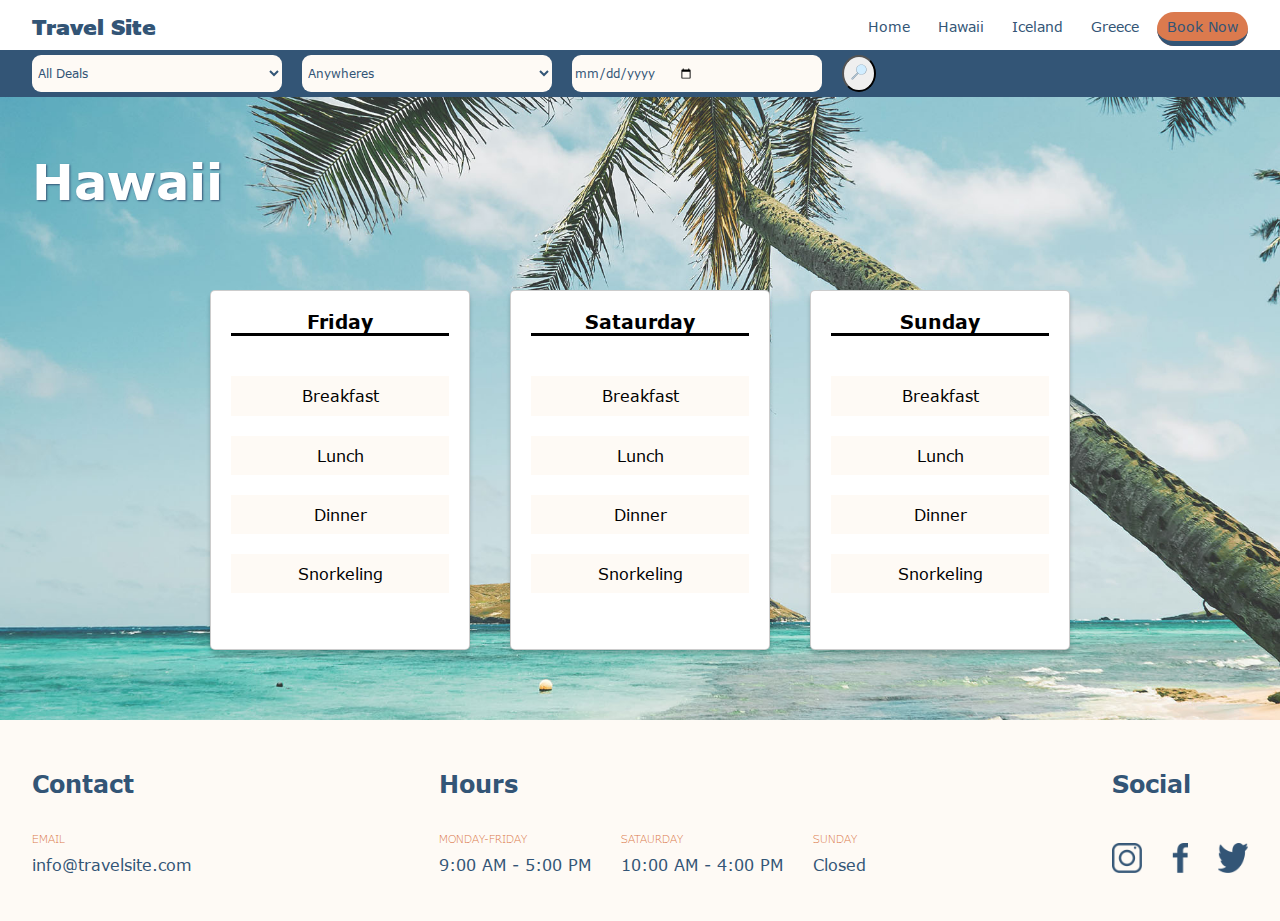
==== pages/book-now.html @ 168d8690 "adding airplane animation- card hover effects- Book Now page and Button" ====
<!DOCTYPE html>
<html lang="en">
  <head>
    <meta charset="UTF-8" />
    <meta http-equiv="X-UA-Compatible" content="IE=edge" />
    <meta name="viewport" content="width=device-width, initial-scale=1.0" />

    <link rel="stylesheet" href="../scss/destinations.css" />

    <title>Travel Site</title>
  </head>

  <body>
    <header class="header">
      <div class="NavBackground">
        <nav class="header__nav container">
          <span class="header__nav--logo"
            ><a href="../index.html">Travel Site</a></span
          >
          <ul class="header__nav--menu">
            <li>
              <a class="header__nav--menu-item" href="../index.html">Home</a>
            </li>
            <li>
              <a class="header__nav--menu-item" href="../pages/hawaii.html"
                >Hawaii</a
              >
            </li>
            <li>
              <a class="header__nav--menu-item" href="../pages/iceland.html"
                >Iceland</a
              >
            </li>
            <li>
              <a class="header__nav--menu-item" href="../pages/greece.html"
                >Greece</a
              >
            </li>
            <li>
              <a
                href="../pages/book-now.html"
                class="header__nav--menu-item-button btn activeb"
                >Book Now</a
              >
            </li>
          </ul>
        </nav>
      </div>

      <div class="search-nav-background">
        <form action="" class="search-nav container">
          <select
            type="text"
            id="category"
            name=""
            placeholder="Select a category"
          >
            <option value="All Deals">All Deals</option>
            <option value="Hotels">Hotels</option>
            <option value="Vacations">Vacations</option>
            <option value="Cruises">Cruises</option>
            <option value="Live Performances and Events">
              Live Performances and Events
            </option>
            <option value="Restaurants">Restaurants</option>
            <option value="Spas">Spas</option>
            <option value="Family-Friendly Activities">
              Family-Friendly Activities
            </option>
            <option value="All Inclusive Vacations">
              All Inclusive Vacations
            </option>
            <option value="Activities">Activities</option>
          </select>

          <select
            type="text"
            id="destination"
            name=""
            placeholder="Start typing or select a destination"
          >
            <option value="Anywhere">Anywheres</option>
            <option value="Toronto">Toronto</option>
            <option value="Quebec">Quebec</option>
            <option value="New York">New York</option>
            <option value="Caribean">Caribean</option>
            <option value="Mexico">Mexico</option>
            <option value="Europe">Europe</option>
            <option value="Asia">Asia</option>
          </select>

          <input type="date" id="Date" name="date" placeholder="Select Dates" />

          <button type="submit">
            <img src="../Assets/Icons/icons8-search-40.svg" width="16" />
          </button>
        </form>
      </div>

      <section class="destination-hero--Hawaii">
        <div class="destination-hero container">
          <h1>Hawaii</h1>

          <div class="itinerary">
            <div class="itinerary__card">
              <h3>Friday</h3>
              <p>Breakfast</p>
              <p>Lunch</p>
              <p>Dinner</p>
              <p>Snorkeling</p>
            </div>

            <div class="itinerary__card">
              <h3>Sataurday</h3>
              <p>Breakfast</p>
              <p>Lunch</p>
              <p>Dinner</p>
              <p>Snorkeling</p>
            </div>

            <div class="itinerary__card">
              <h3>Sunday</h3>
              <p>Breakfast</p>
              <p>Lunch</p>
              <p>Dinner</p>
              <p>Snorkeling</p>
            </div>
          </div>
        </div>
      </section>
    </header>

    <footer class="footerBackground">
      <div class="footer container">
        <div class="footer__contact">
          <h2>Contact</h2>
          <div>
            <h6>EMAIL</h6>
            <p>info@travelsite.com</p>
          </div>
        </div>

        <div class="footer__hours">
          <h2>Hours</h2>
          <div class="footer__hours--days">
            <div>
              <h6>MONDAY-FRIDAY</h6>
              <p>9:00 AM - 5:00 PM</p>
            </div>
            <div>
              <h6>SATAURDAY</h6>
              <p>10:00 AM - 4:00 PM</p>
            </div>
            <div>
              <h6>SUNDAY</h6>
              <p>Closed</p>
            </div>
          </div>
        </div>

        <div class="footer__social">
          <h2>Social</h2>
          <div class="footer__social--logos">
            <img
              src="../Assets/Icons/icon-instagram.png"
              alt="Instageram icon"
              width="30"
              height="30"
            />
            <img
              src="../Assets/Icons/icon-facebook.png"
              alt="facebook icon"
              height="30"
            />
            <img
              src="../Assets/Icons/icon-twitter.png"
              alt="Twitter icon"
              width="30"
              height="30"
            />
          </div>
        </div>
      </div>
    </footer>
  </body>
</html>
---- scss/destinations.css ----
@font-face {
  font-family: "Verdana Pro";
  src: url("../../Assets/Fonts/VerdanaPro-Regular.eot");
  src: local("../../Assets/Fonts/Verdana Pro"), local("../../Assets/Fonts/VerdanaPro-Regular"), url("../../Assets/Fonts/VerdanaPro-Regular.eot?#iefix") format("embedded-opentype"), url("../../Assets/Fonts/VerdanaPro-Regular.woff2") format("woff2"), url("../../Assets/Fonts/VerdanaPro-Regular.woff") format("woff"), url("../../Assets/Fonts/VerdanaPro-Regular.ttf") format("truetype");
  font-weight: normal;
  font-style: normal;
}
@font-face {
  font-family: "Verdana Pro";
  src: url("../../Assets/Fonts/VerdanaPro-Bold.eot");
  src: local("../../Assets/Fonts/Verdana Pro Bold"), local("../../Assets/Fonts/VerdanaPro-Bold"), url("../../Assets/Fonts/VerdanaPro-Bold.eot?#iefix") format("embedded-opentype"), url("../../Assets/Fonts/VerdanaPro-Bold.woff2") format("woff2"), url("../../Assets/Fonts/VerdanaPro-Bold.woff") format("woff"), url("../../Assets/Fonts/VerdanaPro-Bold.ttf") format("truetype");
  font-weight: bold;
  font-style: normal;
}
@font-face {
  font-family: "Verdana Pro";
  src: url("../../Assets/Fonts/VerdanaPro-Light.eot");
  src: local("../../Assets/Fonts/Verdana Pro Light"), local("../../Assets/Fonts/VerdanaPro-Light"), url("../../Assets/Fonts/VerdanaPro-Light.eot?#iefix") format("embedded-opentype"), url("../../Assets/Fonts/VerdanaPro-Light.woff2") format("woff2"), url("../../Assets/Fonts/VerdanaPro-Light.woff") format("woff"), url("../../Assets/Fonts/VerdanaPro-Light.ttf") format("truetype");
  font-weight: 300;
  font-style: normal;
}
@font-face {
  font-family: "Verdana Pro";
  src: url("../../Assets/Fonts/VerdanaPro-SemiBold.eot");
  src: local("../../Assets/Fonts/Verdana Pro SemiBold"), local("../../Assets/Fonts/VerdanaPro-SemiBold"), url("../../Assets/Fonts/VerdanaPro-SemiBold.eot?#iefix") format("embedded-opentype"), url("../../Assets/Fonts/VerdanaPro-SemiBold.woff2") format("woff2"), url("../../Assets/Fonts/VerdanaPro-SemiBold.woff") format("woff"), url("../../Assets/Fonts/VerdanaPro-SemiBold.ttf") format("truetype");
  font-weight: 600;
  font-style: normal;
}
@font-face {
  font-family: "Verdana Pro";
  src: url("../../Assets/Fonts/VerdanaPro-Black.eot");
  src: local("../../Assets/Fonts/Verdana Pro Black"), local("../../Assets/Fonts/VerdanaPro-Black"), url("../../Assets/Fonts/VerdanaPro-Black.eot?#iefix") format("embedded-opentype"), url("../../Assets/Fonts/VerdanaPro-Black.woff2") format("woff2"), url("../../Assets/Fonts/VerdanaPro-Black.woff") format("woff"), url("../../Assets/Fonts/VerdanaPro-Black.ttf") format("truetype");
  font-weight: 900;
  font-style: normal;
}
@font-face {
  font-family: "Verdana Pro";
  src: url("../../Assets/Fonts/VerdanaPro-Italic.eot");
  src: local("../../Assets/Fonts/Verdana Pro Italic"), local("../../Assets/Fonts/VerdanaPro-Italic"), url("../../Assets/Fonts/VerdanaPro-Italic.eot?#iefix") format("embedded-opentype"), url("../../Assets/Fonts/VerdanaPro-Italic.woff2") format("woff2"), url("../../Assets/Fonts/VerdanaPro-Italic.woff") format("woff"), url("../../Assets/Fonts/VerdanaPro-Italic.ttf") format("truetype");
  font-weight: normal;
  font-style: italic;
}
@font-face {
  font-family: "Verdana Pro";
  src: url("../../Assets/Fonts/VerdanaPro-BoldItalic.eot");
  src: local("../../Assets/Fonts/Verdana Pro Bold Italic"), local("../../Assets/Fonts/VerdanaPro-BoldItalic"), url("../../Assets/Fonts/VerdanaPro-BoldItalic.eot?#iefix") format("embedded-opentype"), url("../../Assets/Fonts/VerdanaPro-BoldItalic.woff2") format("woff2"), url("../../Assets/Fonts/VerdanaPro-BoldItalic.woff") format("woff"), url("../../Assets/Fonts/VerdanaPro-BoldItalic.ttf") format("truetype");
  font-weight: bold;
  font-style: italic;
}
@font-face {
  font-family: "Verdana Pro";
  src: url("../../Assets/Fonts/VerdanaPro-LightItalic.eot");
  src: local("../../Assets/Fonts/Verdana Pro Light Italic"), local("../../Assets/Fonts/VerdanaPro-LightItalic"), url("../../Assets/Fonts/VerdanaPro-LightItalic.eot?#iefix") format("embedded-opentype"), url("../../Assets/Fonts/VerdanaPro-LightItalic.woff2") format("woff2"), url("../../Assets/Fonts/VerdanaPro-LightItalic.woff") format("woff"), url("../../Assets/Fonts/VerdanaPro-LightItalic.ttf") format("truetype");
  font-weight: 300;
  font-style: italic;
}
@font-face {
  font-family: "Verdana Pro";
  src: url("../../Assets/Fonts/VerdanaPro-SemiBoldItalic.eot");
  src: local("../../Assets/Fonts/Verdana Pro SemiBold Italic"), local("../../Assets/Fonts/VerdanaPro-SemiBoldItalic"), url("../../Assets/Fonts/VerdanaPro-SemiBoldItalic.eot?#iefix") format("embedded-opentype"), url("../../Assets/Fonts/VerdanaPro-SemiBoldItalic.woff2") format("woff2"), url("../../Assets/Fonts/VerdanaPro-SemiBoldItalic.woff") format("woff"), url("../../Assets/Fonts/VerdanaPro-SemiBoldItalic.ttf") format("truetype");
  font-weight: 600;
  font-style: italic;
}
@font-face {
  font-family: "Verdana Pro";
  src: url("../../Assets/Fonts/VerdanaPro-BlackItalic.eot");
  src: local("../../Assets/Fonts/Verdana Pro Black Italic"), local("../../Assets/Fonts/VerdanaPro-BlackItalic"), url("../../Assets/Fonts/VerdanaPro-BlackItalic.eot?#iefix") format("embedded-opentype"), url("../../Assets/Fonts/VerdanaPro-BlackItalic.woff2") format("woff2"), url("../../Assets/Fonts/VerdanaPro-BlackItalic.woff") format("woff"), url("../../Assets/Fonts/VerdanaPro-BlackItalic.ttf") format("truetype");
  font-weight: 900;
  font-style: italic;
}
* {
  margin: 0;
  padding: 0;
  box-sizing: border-box;
  text-decoration: none;
}

html {
  font-size: 62.5%;
  overflow-x: hidden;
}

body {
  font-family: "Verdana Pro";
  line-height: 1.2;
  font-weight: 400;
  overflow-x: hidden;
  transition: all 0.5s 0.5s ease-in-out;
  font-size: 1.6rem;
  color: #335576;
}

ul,
a {
  text-decoration: none;
  list-style: none;
  color: inherit;
  padding: 0;
}

.container {
  /* 1280px */
  max-width: 128rem;
  margin: 0 auto;
  padding: 0 3.2rem;
}

/**************************/
/* Button */
/**************************/
.btn:hover {
  cursor: pointer;
  color: #335576;
  background-color: transparent;
  border: 2px solid #335576;
}

/**************************/
/* navigation */
/**************************/
.NavBackground {
  background-color: #ffffff;
  height: 5rem;
  width: 100vw;
  position: fixed;
  top: 0;
  z-index: 999;
}

.header__nav {
  display: flex;
  align-items: center;
  justify-content: space-between;
  padding-top: 1.5rem;
}
.header__nav--logo {
  font-weight: 900;
  font-size: 2rem;
}
.header__nav--menu {
  display: flex;
  gap: 0.8rem;
  font-size: 1.4rem;
}
.header__nav--menu-item {
  padding: 1rem;
  cursor: pointer;
}
.header__nav--menu-item-button {
  background-color: #db7a4e;
  padding: 0.6rem 1rem;
  border-radius: 2rem;
}
.header__nav--menu-item:hover {
  border-bottom: 0.2rem solid #db7a4e;
}

.active {
  border-bottom: 0.4rem solid #db7a4e;
}

.activeb {
  border-bottom: 0.5rem solid #335576;
}

/**************************/
/* Search navigation */
/**************************/
.search-nav-background {
  position: fixed;
  top: 5rem;
  background-color: #335576;
  height: -moz-fit-content;
  height: fit-content;
  width: 100vw;
  padding: 0.5rem 0;
  z-index: 999;
}

.search-nav {
  display: flex;
  justify-content: start;
  gap: 2rem;
}
.search-nav select,
.search-nav input {
  width: 25rem;
  padding: 0.2rem;
  font-size: 1.2rem;
  font-family: inherit;
  color: inherit;
  border: none;
  background-color: #fefaf5;
  border-radius: 9px;
  display: flex;
}
.search-nav button {
  display: inline-block;
  padding: 0.7rem;
  border-radius: 50%;
  cursor: pointer;
}
.search-nav button:hover {
  transform: scale(1.1);
}

/**************************/
/* Footer */
/**************************/
.footerBackground {
  background-color: #fefaf5;
  padding: 4rem 0;
}

.footer {
  display: flex;
  justify-content: space-between;
  line-height: 2;
}
.footer h6 {
  color: #db7a4e;
  font-weight: 300;
}
.footer__hours--days {
  display: flex;
  gap: 3rem;
}
.footer__social--logos {
  display: flex;
  gap: 3rem;
}
.footer__social--logos img {
  margin-top: 1.5rem;
}

.footer__hours,
.footer__contact,
.footer__social {
  display: flex;
  flex-direction: column;
  gap: 2rem;
}

/**************************/
/* Hero */
/**************************/
.destination-hero {
  width: 100vw;
  height: 80vh;
  padding-top: 10rem;
}
.destination-hero--Hawaii {
  background-image: url(../Assets/Images/hawaii.jpg);
  background-position: center;
  background-repeat: no-repeat;
  background-size: cover;
}
.destination-hero--Iceland {
  background-image: url(../Assets/Images/iceland.jpg);
  background-position: center;
  background-repeat: no-repeat;
  background-size: cover;
}
.destination-hero--Greece {
  background-image: url(../Assets/Images//greece.jpg);
  background-position: center;
  background-repeat: no-repeat;
  background-size: cover;
}

.destination-hero h1 {
  font-size: 5rem;
  color: #ffffff;
  margin-top: 5rem;
  margin-bottom: 3rem;
  text-shadow: 0.5px 0.5px 2px #335576;
}

.itinerary {
  display: flex;
  justify-content: center;
  margin-top: 8rem;
  gap: 4rem;
  color: black;
}
.itinerary__card {
  width: 26rem;
  height: 36rem;
  background-color: #ffffff;
  border: 1px solid hsla(0, 0%, 0%, 0.2);
  border-radius: 5px;
  box-shadow: 0 4px 4px 0 hsla(0, 0%, 0%, 0.2);
  padding: 2rem;
  display: flex;
  flex-direction: column;
  align-items: center;
  gap: 2rem;
}
.itinerary__card h3 {
  border-bottom: 3px solid black;
  width: 100%;
  text-align: center;
  margin-bottom: 2rem;
}
.itinerary__card p {
  background-color: #fefaf5;
  width: 100%;
  text-align: center;
  padding: 1rem;
}
.itinerary__card:hover p {
  box-shadow: 1px 1px #db7a4e;
}
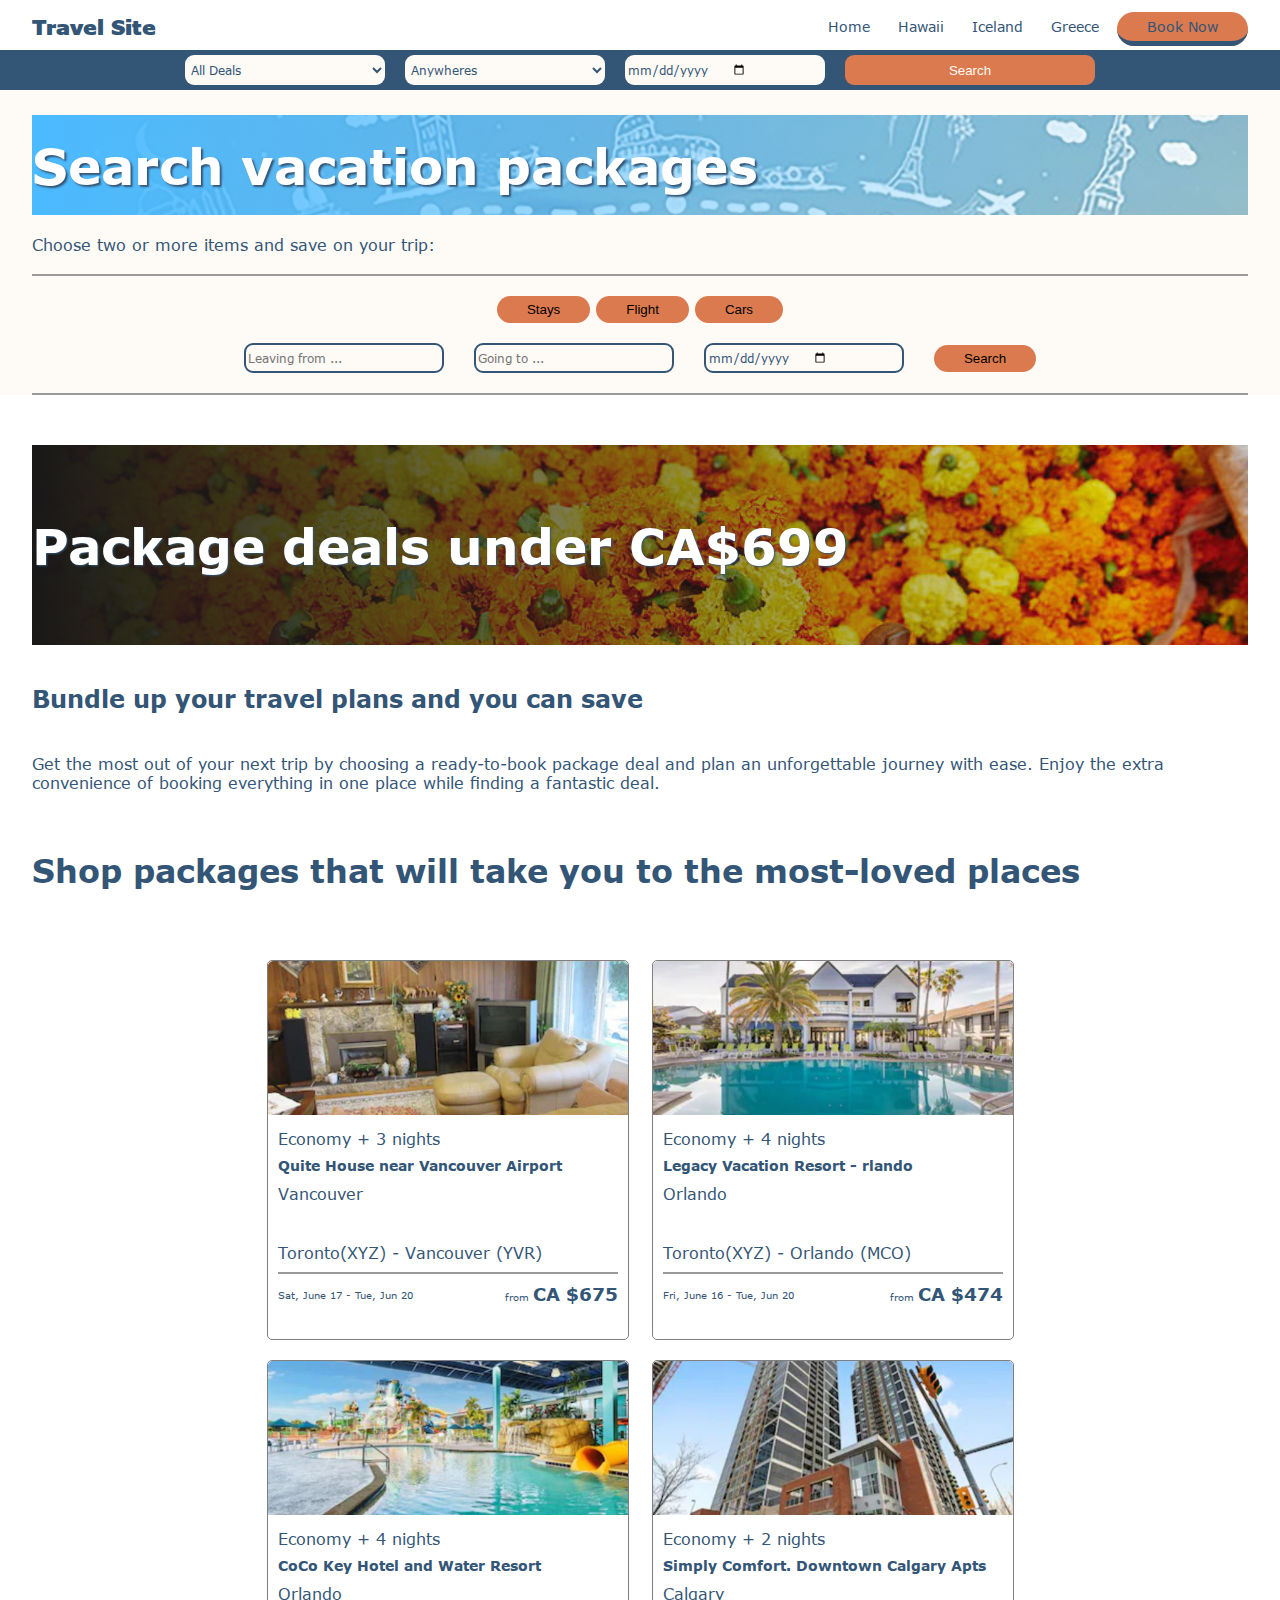
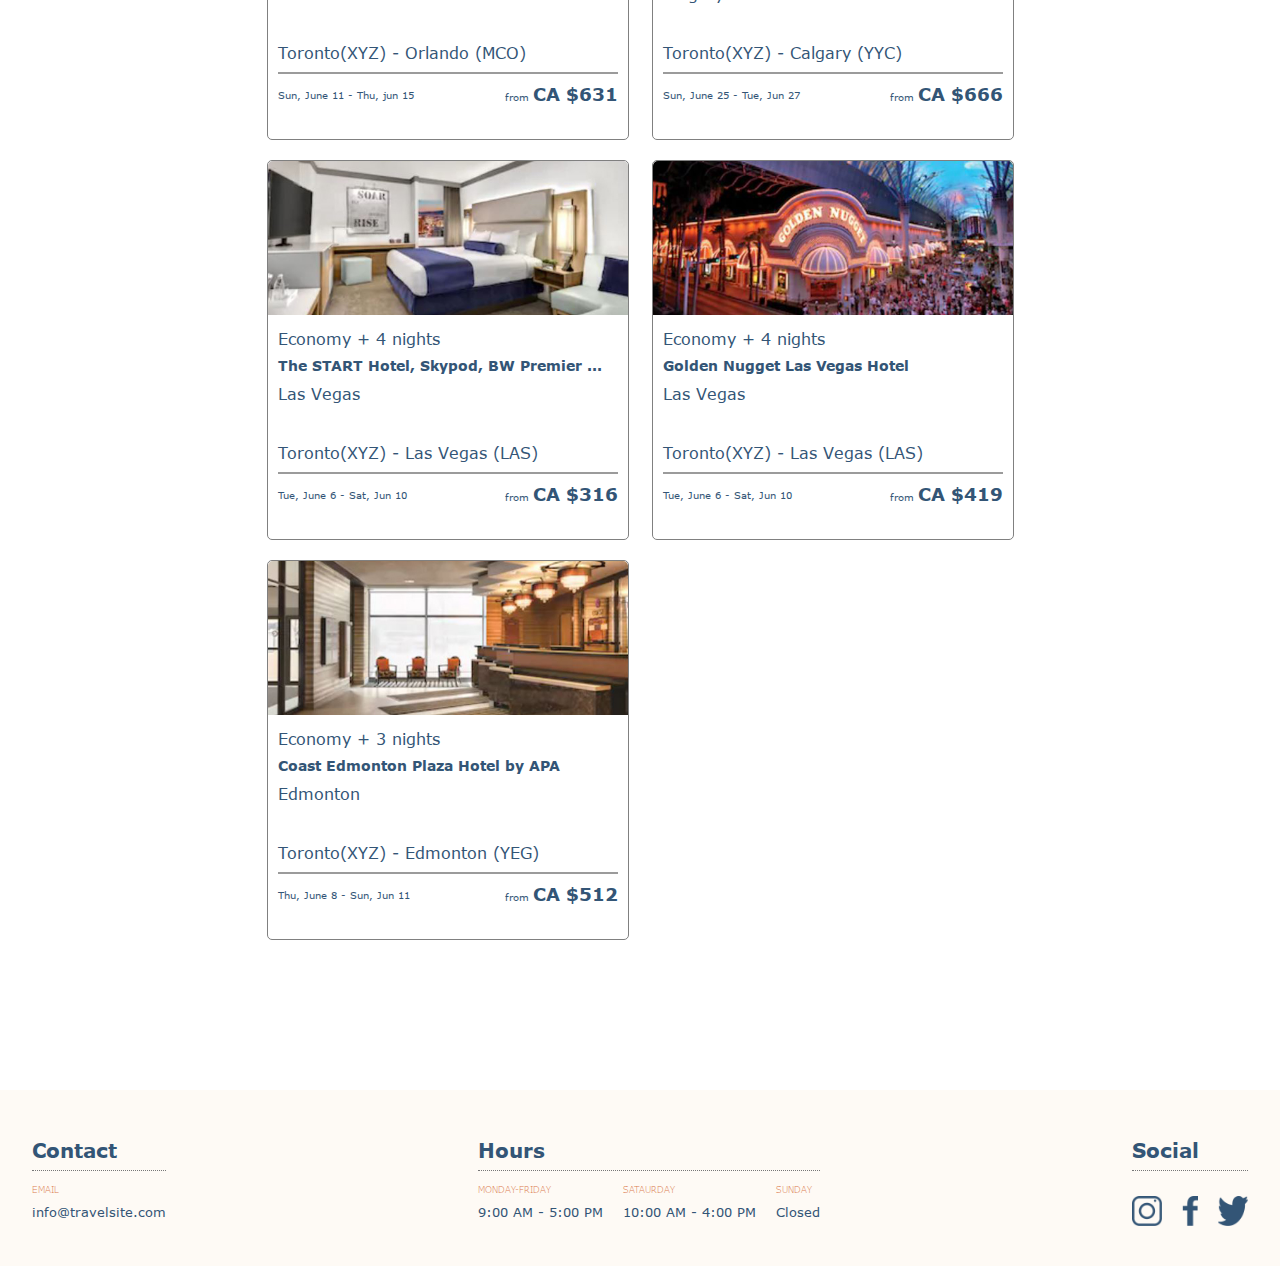
==== commit e2f90019: "Adding BookNow page, flip effect on recomendation part of main page" ====
--- a/pages/book-now.html
+++ b/pages/book-now.html
@@ -5,7 +5,8 @@
     <meta http-equiv="X-UA-Compatible" content="IE=edge" />
     <meta name="viewport" content="width=device-width, initial-scale=1.0" />
 
-    <link rel="stylesheet" href="../scss/destinations.css" />
+    <link rel="stylesheet" href="../scss/booknow.css" />
+    <link rel="stylesheet" href="../scss/querries.css" />
 
     <title>Travel Site</title>
   </head>
@@ -17,7 +18,7 @@
           <span class="header__nav--logo"
             ><a href="../index.html">Travel Site</a></span
           >
-          <ul class="header__nav--menu">
+          <ul class="header__nav--menu" id="Navlist">
             <li>
               <a class="header__nav--menu-item" href="../index.html">Home</a>
             </li>
@@ -91,44 +92,184 @@
 
           <input type="date" id="Date" name="date" placeholder="Select Dates" />
 
-          <button type="submit">
-            <img src="../Assets/Icons/icons8-search-40.svg" width="16" />
-          </button>
+          <button type="submit" class="btn" id="searchbtn">Search</button>
         </form>
       </div>
 
-      <section class="destination-hero--Hawaii">
-        <div class="destination-hero container">
-          <h1>Hawaii</h1>
-
-          <div class="itinerary">
-            <div class="itinerary__card">
-              <h3>Friday</h3>
-              <p>Breakfast</p>
-              <p>Lunch</p>
-              <p>Dinner</p>
-              <p>Snorkeling</p>
-            </div>
-
-            <div class="itinerary__card">
-              <h3>Sataurday</h3>
-              <p>Breakfast</p>
-              <p>Lunch</p>
-              <p>Dinner</p>
-              <p>Snorkeling</p>
-            </div>
-
-            <div class="itinerary__card">
-              <h3>Sunday</h3>
-              <p>Breakfast</p>
-              <p>Lunch</p>
-              <p>Dinner</p>
-              <p>Snorkeling</p>
-            </div>
-          </div>
-        </div>
-      </section>
+      <div class="dropdown" id="dropdownPart">
+        <button onclick="myFunction()" class="dropbtn">Menu</button>
+        <div id="myDropdown" class="dropdown-content">
+          <a class="" href="../index.html">Home</a>
+          <a class="" href="../pages/hawaii.html">Hawaii</a>
+          <a class="" href="../pages/iceland.html">Iceland</a>
+          <a class="" href="../pages/greece.html">Greece</a>
+          <a class="dropbtn2" href="../pages/book-now.html">Booknow</a>
+        </div>
+      </div>
     </header>
+
+    <section class="booknow-hero-background">
+      <div class="booknow-hero container">
+        <div class="booknow-hero__header">
+          <h1>Search vacation packages</h1>
+        </div>
+        <p>Choose two or more items and save on your trip:</p>
+        <hr />
+        <div class="booknow-hero__transport">
+          <button class="btn">Stays</button>
+          <button class="btn">Flight</button>
+          <button class="btn">Cars</button>
+        </div>
+        <form action="" class="booknow-hero__form search-nav">
+          <input
+            type="location"
+            id="Location"
+            name="location"
+            placeholder="Leaving from ..."
+          />
+          <input
+            type="location"
+            id="Location"
+            name="location"
+            placeholder="Going to ..."
+          />
+          <input type="date" id="Date" name="date" placeholder="Select Dates" />
+          <button class="btn">Search</button>
+        </form>
+        <hr />
+      </div>
+    </section>
+
+    <section class="deals container">
+      <div class="deals__hero"><h1>Package deals under CA$699</h1></div>
+
+      <h2 class="deals__header2">
+        Bundle up your travel plans and you can save
+      </h2>
+      <p>
+        Get the most out of your next trip by choosing a ready-to-book package
+        deal and plan an unforgettable journey with ease. Enjoy the extra
+        convenience of booking everything in one place while finding a fantastic
+        deal.
+      </p>
+      <br />
+
+      <h1>Shop packages that will take you to the most-loved places</h1>
+
+      <div class="deals__cardsection">
+        <div class="deals__cardsection--card">
+          <img src="../Assets/Images/BookNowCards/1.JPG" alt="" />
+          <div class="deals__cardsection--card-text">
+            <p>Economy + 3 nights</p>
+            <h4>Quite House near Vancouver Airport</h4>
+            <p>Vancouver</p>
+            <br />
+            <p>Toronto(XYZ) - Vancouver (YVR)</p>
+            <hr />
+            <div class="deals__cardsection--card-text-bottom">
+              <p>Sat, June 17 - Tue, Jun 20</p>
+              <p>from <span id="price">CA $675</span></p>
+            </div>
+          </div>
+        </div>
+
+        <div class="deals__cardsection--card">
+          <img src="../Assets/Images/BookNowCards/2.JPG" alt="" />
+          <div class="deals__cardsection--card-text">
+            <p>Economy + 4 nights</p>
+            <h4>Legacy Vacation Resort - rlando</h4>
+            <p>Orlando</p>
+            <br />
+            <p>Toronto(XYZ) - Orlando (MCO)</p>
+            <hr />
+            <div class="deals__cardsection--card-text-bottom">
+              <p>Fri, June 16 - Tue, Jun 20</p>
+              <p>from <span id="price">CA $474</span></p>
+            </div>
+          </div>
+        </div>
+
+        <div class="deals__cardsection--card">
+          <img src="../Assets/Images/BookNowCards/3.JPG" alt="" />
+          <div class="deals__cardsection--card-text">
+            <p>Economy + 4 nights</p>
+            <h4>CoCo Key Hotel and Water Resort</h4>
+            <p>Orlando</p>
+            <br />
+            <p>Toronto(XYZ) - Orlando (MCO)</p>
+            <hr />
+            <div class="deals__cardsection--card-text-bottom">
+              <p>Sun, June 11 - Thu, jun 15</p>
+              <p>from <span id="price">CA $631</span></p>
+            </div>
+          </div>
+        </div>
+
+        <div class="deals__cardsection--card">
+          <img src="../Assets/Images/BookNowCards/4.JPG" alt="" />
+          <div class="deals__cardsection--card-text">
+            <p>Economy + 2 nights</p>
+            <h4>Simply Comfort. Downtown Calgary Apts</h4>
+            <p>Calgary</p>
+            <br />
+            <p>Toronto(XYZ) - Calgary (YYC)</p>
+            <hr />
+            <div class="deals__cardsection--card-text-bottom">
+              <p>Sun, June 25 - Tue, Jun 27</p>
+              <p>from <span id="price">CA $666</span></p>
+            </div>
+          </div>
+        </div>
+
+        <div class="deals__cardsection--card">
+          <img src="../Assets/Images/BookNowCards/5.JPG" alt="" />
+          <div class="deals__cardsection--card-text">
+            <p>Economy + 4 nights</p>
+            <h4>The START Hotel, Skypod, BW Premier ...</h4>
+            <p>Las Vegas</p>
+            <br />
+            <p>Toronto(XYZ) - Las Vegas (LAS)</p>
+            <hr />
+            <div class="deals__cardsection--card-text-bottom">
+              <p>Tue, June 6 - Sat, Jun 10</p>
+              <p>from <span id="price">CA $316</span></p>
+            </div>
+          </div>
+        </div>
+
+        <div class="deals__cardsection--card">
+          <img src="../Assets/Images/BookNowCards/6.JPG" alt="" />
+          <div class="deals__cardsection--card-text">
+            <p>Economy + 4 nights</p>
+            <h4>Golden Nugget Las Vegas Hotel</h4>
+            <p>Las Vegas</p>
+            <br />
+            <p>Toronto(XYZ) - Las Vegas (LAS)</p>
+            <hr />
+            <div class="deals__cardsection--card-text-bottom">
+              <p>Tue, June 6 - Sat, Jun 10</p>
+              <p>from <span id="price">CA $419</span></p>
+            </div>
+          </div>
+        </div>
+
+        <div class="deals__cardsection--card">
+          <img src="../Assets/Images/BookNowCards/7.JPG" alt="" />
+          <div class="deals__cardsection--card-text">
+            <p>Economy + 3 nights</p>
+            <h4>Coast Edmonton Plaza Hotel by APA</h4>
+            <p>Edmonton</p>
+            <br />
+            <p>Toronto(XYZ) - Edmonton (YEG)</p>
+            <hr />
+            <div class="deals__cardsection--card-text-bottom">
+              <p>Thu, June 8 - Sun, Jun 11</p>
+              <p>from <span id="price">CA $512</span></p>
+            </div>
+          </div>
+        </div>
+      </div>
+    </section>
 
     <footer class="footerBackground">
       <div class="footer container">
@@ -182,5 +323,27 @@
         </div>
       </div>
     </footer>
+
+    <script>
+      /* When the user clicks on the button, 
+      toggle between hiding and showing the dropdown content */
+      function myFunction() {
+        document.getElementById("myDropdown").classList.toggle("show");
+      }
+
+      // Close the dropdown if the user clicks outside of it
+      window.onclick = function (event) {
+        if (!event.target.matches(".dropbtn")) {
+          var dropdowns = document.getElementsByClassName("dropdown-content");
+          var i;
+          for (i = 0; i < dropdowns.length; i++) {
+            var openDropdown = dropdowns[i];
+            if (openDropdown.classList.contains("show")) {
+              openDropdown.classList.remove("show");
+            }
+          }
+        }
+      };
+    </script>
   </body>
 </html>
--- a/scss/booknow.css
+++ b/scss/booknow.css
@@ -0,0 +1,449 @@
+@charset "UTF-8";
+@font-face {
+  font-family: "Verdana Pro";
+  src: url("../../Assets/Fonts/VerdanaPro-Regular.eot");
+  src: local("../../Assets/Fonts/Verdana Pro"), local("../../Assets/Fonts/VerdanaPro-Regular"), url("../../Assets/Fonts/VerdanaPro-Regular.eot?#iefix") format("embedded-opentype"), url("../../Assets/Fonts/VerdanaPro-Regular.woff2") format("woff2"), url("../../Assets/Fonts/VerdanaPro-Regular.woff") format("woff"), url("../../Assets/Fonts/VerdanaPro-Regular.ttf") format("truetype");
+  font-weight: normal;
+  font-style: normal;
+}
+@font-face {
+  font-family: "Verdana Pro";
+  src: url("../../Assets/Fonts/VerdanaPro-Bold.eot");
+  src: local("../../Assets/Fonts/Verdana Pro Bold"), local("../../Assets/Fonts/VerdanaPro-Bold"), url("../../Assets/Fonts/VerdanaPro-Bold.eot?#iefix") format("embedded-opentype"), url("../../Assets/Fonts/VerdanaPro-Bold.woff2") format("woff2"), url("../../Assets/Fonts/VerdanaPro-Bold.woff") format("woff"), url("../../Assets/Fonts/VerdanaPro-Bold.ttf") format("truetype");
+  font-weight: bold;
+  font-style: normal;
+}
+@font-face {
+  font-family: "Verdana Pro";
+  src: url("../../Assets/Fonts/VerdanaPro-Light.eot");
+  src: local("../../Assets/Fonts/Verdana Pro Light"), local("../../Assets/Fonts/VerdanaPro-Light"), url("../../Assets/Fonts/VerdanaPro-Light.eot?#iefix") format("embedded-opentype"), url("../../Assets/Fonts/VerdanaPro-Light.woff2") format("woff2"), url("../../Assets/Fonts/VerdanaPro-Light.woff") format("woff"), url("../../Assets/Fonts/VerdanaPro-Light.ttf") format("truetype");
+  font-weight: 300;
+  font-style: normal;
+}
+@font-face {
+  font-family: "Verdana Pro";
+  src: url("../../Assets/Fonts/VerdanaPro-SemiBold.eot");
+  src: local("../../Assets/Fonts/Verdana Pro SemiBold"), local("../../Assets/Fonts/VerdanaPro-SemiBold"), url("../../Assets/Fonts/VerdanaPro-SemiBold.eot?#iefix") format("embedded-opentype"), url("../../Assets/Fonts/VerdanaPro-SemiBold.woff2") format("woff2"), url("../../Assets/Fonts/VerdanaPro-SemiBold.woff") format("woff"), url("../../Assets/Fonts/VerdanaPro-SemiBold.ttf") format("truetype");
+  font-weight: 600;
+  font-style: normal;
+}
+@font-face {
+  font-family: "Verdana Pro";
+  src: url("../../Assets/Fonts/VerdanaPro-Black.eot");
+  src: local("../../Assets/Fonts/Verdana Pro Black"), local("../../Assets/Fonts/VerdanaPro-Black"), url("../../Assets/Fonts/VerdanaPro-Black.eot?#iefix") format("embedded-opentype"), url("../../Assets/Fonts/VerdanaPro-Black.woff2") format("woff2"), url("../../Assets/Fonts/VerdanaPro-Black.woff") format("woff"), url("../../Assets/Fonts/VerdanaPro-Black.ttf") format("truetype");
+  font-weight: 900;
+  font-style: normal;
+}
+@font-face {
+  font-family: "Verdana Pro";
+  src: url("../../Assets/Fonts/VerdanaPro-Italic.eot");
+  src: local("../../Assets/Fonts/Verdana Pro Italic"), local("../../Assets/Fonts/VerdanaPro-Italic"), url("../../Assets/Fonts/VerdanaPro-Italic.eot?#iefix") format("embedded-opentype"), url("../../Assets/Fonts/VerdanaPro-Italic.woff2") format("woff2"), url("../../Assets/Fonts/VerdanaPro-Italic.woff") format("woff"), url("../../Assets/Fonts/VerdanaPro-Italic.ttf") format("truetype");
+  font-weight: normal;
+  font-style: italic;
+}
+@font-face {
+  font-family: "Verdana Pro";
+  src: url("../../Assets/Fonts/VerdanaPro-BoldItalic.eot");
+  src: local("../../Assets/Fonts/Verdana Pro Bold Italic"), local("../../Assets/Fonts/VerdanaPro-BoldItalic"), url("../../Assets/Fonts/VerdanaPro-BoldItalic.eot?#iefix") format("embedded-opentype"), url("../../Assets/Fonts/VerdanaPro-BoldItalic.woff2") format("woff2"), url("../../Assets/Fonts/VerdanaPro-BoldItalic.woff") format("woff"), url("../../Assets/Fonts/VerdanaPro-BoldItalic.ttf") format("truetype");
+  font-weight: bold;
+  font-style: italic;
+}
+@font-face {
+  font-family: "Verdana Pro";
+  src: url("../../Assets/Fonts/VerdanaPro-LightItalic.eot");
+  src: local("../../Assets/Fonts/Verdana Pro Light Italic"), local("../../Assets/Fonts/VerdanaPro-LightItalic"), url("../../Assets/Fonts/VerdanaPro-LightItalic.eot?#iefix") format("embedded-opentype"), url("../../Assets/Fonts/VerdanaPro-LightItalic.woff2") format("woff2"), url("../../Assets/Fonts/VerdanaPro-LightItalic.woff") format("woff"), url("../../Assets/Fonts/VerdanaPro-LightItalic.ttf") format("truetype");
+  font-weight: 300;
+  font-style: italic;
+}
+@font-face {
+  font-family: "Verdana Pro";
+  src: url("../../Assets/Fonts/VerdanaPro-SemiBoldItalic.eot");
+  src: local("../../Assets/Fonts/Verdana Pro SemiBold Italic"), local("../../Assets/Fonts/VerdanaPro-SemiBoldItalic"), url("../../Assets/Fonts/VerdanaPro-SemiBoldItalic.eot?#iefix") format("embedded-opentype"), url("../../Assets/Fonts/VerdanaPro-SemiBoldItalic.woff2") format("woff2"), url("../../Assets/Fonts/VerdanaPro-SemiBoldItalic.woff") format("woff"), url("../../Assets/Fonts/VerdanaPro-SemiBoldItalic.ttf") format("truetype");
+  font-weight: 600;
+  font-style: italic;
+}
+@font-face {
+  font-family: "Verdana Pro";
+  src: url("../../Assets/Fonts/VerdanaPro-BlackItalic.eot");
+  src: local("../../Assets/Fonts/Verdana Pro Black Italic"), local("../../Assets/Fonts/VerdanaPro-BlackItalic"), url("../../Assets/Fonts/VerdanaPro-BlackItalic.eot?#iefix") format("embedded-opentype"), url("../../Assets/Fonts/VerdanaPro-BlackItalic.woff2") format("woff2"), url("../../Assets/Fonts/VerdanaPro-BlackItalic.woff") format("woff"), url("../../Assets/Fonts/VerdanaPro-BlackItalic.ttf") format("truetype");
+  font-weight: 900;
+  font-style: italic;
+}
+* {
+  margin: 0;
+  padding: 0;
+  box-sizing: border-box;
+  text-decoration: none;
+}
+
+html {
+  font-size: 62.5%;
+  overflow-x: hidden;
+}
+
+body {
+  font-family: "Verdana Pro";
+  line-height: 1.2;
+  font-weight: 400;
+  overflow-x: hidden;
+  transition: all 0.5s 0.5s ease-in-out;
+  font-size: 1.6rem;
+  color: #335576;
+}
+
+ul,
+a {
+  text-decoration: none;
+  list-style: none;
+  color: inherit;
+  padding: 0;
+}
+
+.container {
+  /* 1280px */
+  max-width: 128rem;
+  margin: 0 auto;
+  padding: 0 3.2rem;
+}
+
+hr {
+  border: 1px solid rgb(155, 155, 155);
+}
+
+/**************************/
+/* Button */
+/**************************/
+.btn {
+  background-color: #db7a4e;
+  padding: 0.6rem 3rem;
+  border-radius: 2rem;
+  border: none;
+}
+.btn:hover {
+  cursor: pointer;
+  color: #335576;
+  background-color: transparent;
+  border: 2px solid #335576;
+}
+
+/**************************/
+/* navigation */
+/**************************/
+.NavBackground {
+  background-color: #ffffff;
+  height: 5rem;
+  width: 100vw;
+  position: fixed;
+  top: 0;
+  z-index: 999;
+}
+
+.header__nav {
+  display: flex;
+  align-items: center;
+  justify-content: space-between;
+  padding-top: 1.5rem;
+}
+.header__nav--logo {
+  font-weight: 900;
+  font-size: 2rem;
+}
+.header__nav--menu {
+  display: flex;
+  gap: 0.8rem;
+  font-size: 1.4rem;
+}
+.header__nav--menu-item {
+  padding: 1rem;
+  cursor: pointer;
+}
+
+.active {
+  border-bottom: 0.4rem solid #db7a4e;
+}
+
+.activeb {
+  border-bottom: 0.5rem solid #335576;
+}
+
+/**************************/
+/* Search navigation */
+/**************************/
+.search-nav-background {
+  position: fixed;
+  top: 5rem;
+  background-color: #335576;
+  height: 4rem;
+  width: 100vw;
+  z-index: 999;
+  display: flex;
+  justify-content: center;
+  align-items: center;
+}
+
+.search-nav {
+  display: flex;
+  justify-content: center;
+  align-items: center;
+  gap: 2rem;
+}
+.search-nav select,
+.search-nav input {
+  width: 20rem;
+  height: 3rem;
+  padding: 0.2rem;
+  font-size: 1.2rem;
+  font-family: inherit;
+  color: inherit;
+  border: none;
+  background-color: #fefaf5;
+  border-radius: 9px;
+  display: flex;
+}
+.search-nav select:hover,
+.search-nav input:hover {
+  outline: 0.2rem solid black;
+  outline-offset: -0.2rem;
+}
+.search-nav #searchbtn {
+  border-radius: 9px;
+  width: 25rem;
+  height: 3rem;
+  color: #fefaf5;
+}
+.search-nav #searchbtn:hover {
+  transform: scale(1.1);
+  border: 1px solid #fefaf5;
+}
+
+/**************************/
+/* Dropdown Button  */
+/**************************/
+#dropdownPart {
+  display: none;
+}
+
+.dropdown {
+  z-index: 999;
+}
+
+.dropbtn {
+  cursor: pointer;
+  font-size: 2.2rem;
+  font-weight: 300;
+  right: -10px;
+  top: 0.5rem;
+  background-color: transparent;
+  border: 2px solid #db7a4e;
+  border-radius: 9px;
+  padding: 0.3rem 5rem 0.3rem 0.3rem;
+  position: fixed;
+  color: #db7a4e;
+}
+
+.dropbtn:hover,
+.dropbtn:focus {
+  background-color: #393939;
+}
+
+.dropbtn2 {
+  border: 2px solid #db7a4e;
+  padding: 0.2rem 1rem;
+  border-radius: 9px;
+}
+
+.dropdown-content {
+  width: 150px;
+  height: 200px;
+  margin-top: 4rem;
+  display: none;
+  /* position: absolute; */
+  font-size: 1.8rem;
+  background-color: #fefaf5;
+  box-shadow: 0px 0.5rem 0.5rem 0px #393939;
+  z-index: 999;
+  padding-left: 1rem;
+}
+
+.dropdown-content a {
+  color: #335576;
+  /* padding: 1rem 1rem; */
+  text-decoration: none;
+  /* display: flex; */
+}
+
+.dropdown-content a:hover {
+  background-color: #db7a4e;
+  padding: 0.2rem 1rem;
+  border-radius: 9px;
+}
+
+.show {
+  display: flex;
+  flex-direction: column;
+  justify-content: center;
+  align-items: center;
+  gap: 1rem;
+  transition: all 0.3s ease-in;
+  position: fixed;
+  right: 2rem;
+  top: 1rem;
+}
+
+/**************************/
+/* Footer */
+/**************************/
+.footerBackground {
+  background-color: #fefaf5;
+  padding: 4rem 0;
+}
+
+.footer {
+  display: flex;
+  justify-content: space-between;
+  line-height: 2;
+  font-size: smaller;
+}
+.footer h6 {
+  color: #db7a4e;
+  font-weight: 300;
+}
+.footer h2 {
+  border-bottom: 1px dotted #767676;
+  width: 100%;
+}
+.footer__hours--days {
+  display: flex;
+  gap: 2rem;
+}
+.footer__social--logos {
+  display: flex;
+  gap: 2rem;
+}
+.footer__social--logos img {
+  margin-top: 1.5rem;
+}
+
+.footer__hours,
+.footer__contact,
+.footer__social {
+  display: flex;
+  flex-direction: column;
+  gap: 1rem;
+}
+
+/**************************/
+/* Book Now hero */
+/**************************/
+.booknow-hero-background {
+  background-color: #fefaf5;
+  width: 100vw;
+  height: -moz-fit-content;
+  height: fit-content;
+  padding-top: 11.5rem;
+  justify-self: start;
+  margin-bottom: 5rem;
+}
+
+.booknow-hero {
+  display: grid;
+  gap: 2rem;
+  grid-template-columns: 1;
+  grid-template-rows: auto;
+}
+.booknow-hero__header {
+  grid-row: 1;
+  width: 100%;
+  height: 10rem;
+  background-image: linear-gradient(to left, transparent, rgb(75, 186, 255)), url(../Assets/Images/‌BookNow1.jpg);
+  background-position: center;
+  background-size: cover;
+  background-repeat: no-repeat;
+  display: flex;
+  align-items: center;
+  color: rgb(255, 255, 255);
+  text-shadow: 2px 2px 2px #335576;
+  font-size: 2.5rem;
+}
+.booknow-hero p {
+  grid-row: 2;
+}
+.booknow-hero__transport {
+  grid-row: 4;
+  justify-self: center;
+}
+.booknow-hero__form {
+  grid-row: 5;
+  display: flex;
+  gap: 3rem;
+}
+.booknow-hero__form input {
+  border: 2px solid #335576;
+}
+
+/**************************/
+/* Book Now Deals */
+/**************************/
+.deals {
+  display: grid;
+  grid-template-columns: 1;
+  grid-template-rows: auto;
+  gap: 2rem;
+  margin-bottom: 10rem;
+}
+.deals__hero {
+  width: 100%;
+  height: 20rem;
+  background-image: linear-gradient(to left, transparent, rgb(25, 25, 25)), url(../Assets/Images/‌BookNow5.jpg);
+  background-size: cover;
+  display: flex;
+  align-items: center;
+  color: rgb(255, 255, 255);
+  text-shadow: 1px 1px 2px #335576;
+  font-size: 2.5rem;
+}
+.deals__header2 {
+  margin: 2rem 0;
+}
+
+.deals__cardsection {
+  display: grid;
+  grid-template-columns: 1fr 1fr 1fr;
+  grid-template-rows: auto;
+  justify-items: center;
+  gap: 2rem;
+  margin-top: 5rem;
+}
+.deals__cardsection--card {
+  width: -moz-fit-content;
+  width: fit-content;
+  height: 38rem;
+  border: 1px solid gray;
+  border-radius: 5px;
+  padding-bottom: 1rem;
+}
+.deals__cardsection--card img {
+  width: 36rem;
+  border-top-left-radius: 5px;
+  border-top-right-radius: 5px;
+}
+.deals__cardsection--card-text {
+  display: flex;
+  flex-direction: column;
+  gap: 1rem;
+  padding: 1rem;
+  justify-content: space-between;
+}
+.deals__cardsection--card-text h4 {
+  font-size: 1.4rem;
+}
+.deals__cardsection--card-text-bottom {
+  display: flex;
+  justify-content: space-between;
+  font-size: 1rem;
+  align-items: center;
+}
+.deals__cardsection--card-text-bottom #price {
+  font-weight: bold;
+  font-size: 1.8rem;
+}--- a/scss/querries.css
+++ b/scss/querries.css
@@ -0,0 +1,172 @@
+/******************************************/
+/* BELOW 1280px (Portrait, phone) */
+/******************************************/
+@media (max-width: 80rem) {
+  /* ******************Hero Section**************** */
+  @keyframes airplane {
+    0% {
+      transform: translate(0, 0);
+    }
+    100% {
+      transform: translate(100vw, -70vh);
+    }
+  }
+  /* ******************Book Now Cards**************** */
+  .deals__cardsection {
+    grid-template-columns: 1fr 1fr;
+    width: 75rem;
+    margin: 5rem auto;
+  }
+}
+/******************************************/
+/* BELOW 1010px (Portrait, phone) */
+/******************************************/
+@media (max-width: 63rem) {
+  /* ******************Hero Section**************** */
+  html {
+    font-size: 60%;
+  }
+  .hero__left--heading {
+    font-size: 3rem;
+  }
+  .hero__right img {
+    width: 30rem;
+  }
+  /* ******************Search nav**************** */
+  .search-nav select,
+  .search-nav input {
+    width: 15rem;
+  }
+  .search-nav button {
+    width: 15rem;
+  }
+  /* ******************destination-hero**************** */
+  .itinerary__card {
+    width: 22rem;
+    height: 32rem;
+    padding: 1.5rem;
+    gap: 1rem;
+  }
+  .itinerary__card h3 {
+    margin-bottom: 1rem;
+  }
+}
+/******************************************/
+/* BELOW 755px (Portrait, phone) */
+/******************************************/
+@media (max-width: 47rem) {
+  html {
+    font-size: 58%;
+  }
+  /* ******************Hero Section**************** */
+  .hero-background {
+    height: 100vh;
+  }
+  .hero {
+    grid-template-columns: 8fr 1fr;
+    margin-top: 11.5rem;
+    position: relative;
+  }
+  .hero__right img {
+    position: absolute;
+    right: 5%;
+    bottom: 25%;
+    width: 20rem;
+    opacity: 0.2;
+    z-index: 0;
+  }
+  /* ******************Search nav**************** */
+  .search-nav-background {
+    height: 6.5rem;
+  }
+  .search-nav {
+    display: grid;
+    grid-template-columns: 1fr 1fr;
+    grid-template-rows: 1fr 1fr;
+    justify-items: center;
+    gap: 0.5rem;
+  }
+  .search-nav select,
+  .search-nav input,
+  .search-nav button {
+    width: 20rem;
+    height: 2.5rem;
+  }
+  .search-nav #searchbtn {
+    width: 20rem;
+    height: 2.5rem;
+    padding: auto;
+  }
+  /* ******************destination-hero**************** */
+  .card3 {
+    display: none;
+  }
+  .destination-hero {
+    height: 100vh;
+  }
+  /* ******************Book Now Cards**************** */
+  .deals__cardsection {
+    grid-template-columns: 1fr;
+    width: 36rem;
+  }
+  /* ******************Footer**************** */
+  .footer {
+    display: grid;
+    grid-template-columns: 1;
+    grid-template-rows: 3;
+    justify-content: center;
+    gap: 3rem;
+    padding-bottom: 5rem;
+  }
+  .footer__hours--days {
+    display: flex;
+    gap: 2rem;
+  }
+  .footer__social--logos img {
+    margin-top: 1rem;
+  }
+  .footer__hours,
+  .footer__contact,
+  .footer__social {
+    align-items: center;
+    text-align: center;
+  }
+}
+/******************************************/
+/* BELOW 570px (Portrait, phone) */
+/******************************************/
+@media (max-width: 36rem) {
+  /* ******************Hero Section**************** */
+  html {
+    font-size: 56%;
+  }
+  .hero {
+    grid-template-columns: 1fr;
+    gap: 0;
+  }
+  .hero__left--heading {
+    font-size: 2.5rem;
+  }
+  .hero__right img {
+    opacity: 0.1;
+  }
+  /* **********Navigation Bar********* */
+  #Navlist {
+    display: none;
+  }
+  /* **********drop down part********* */
+  #dropdownPart {
+    display: flex;
+    position: absolute;
+    top: 0rem;
+    right: 5rem;
+  }
+  .dropdown-content {
+    width: 150px;
+    height: 200px;
+  }
+  /* ******************destination-hero**************** */
+  .card2 {
+    display: none;
+  }
+}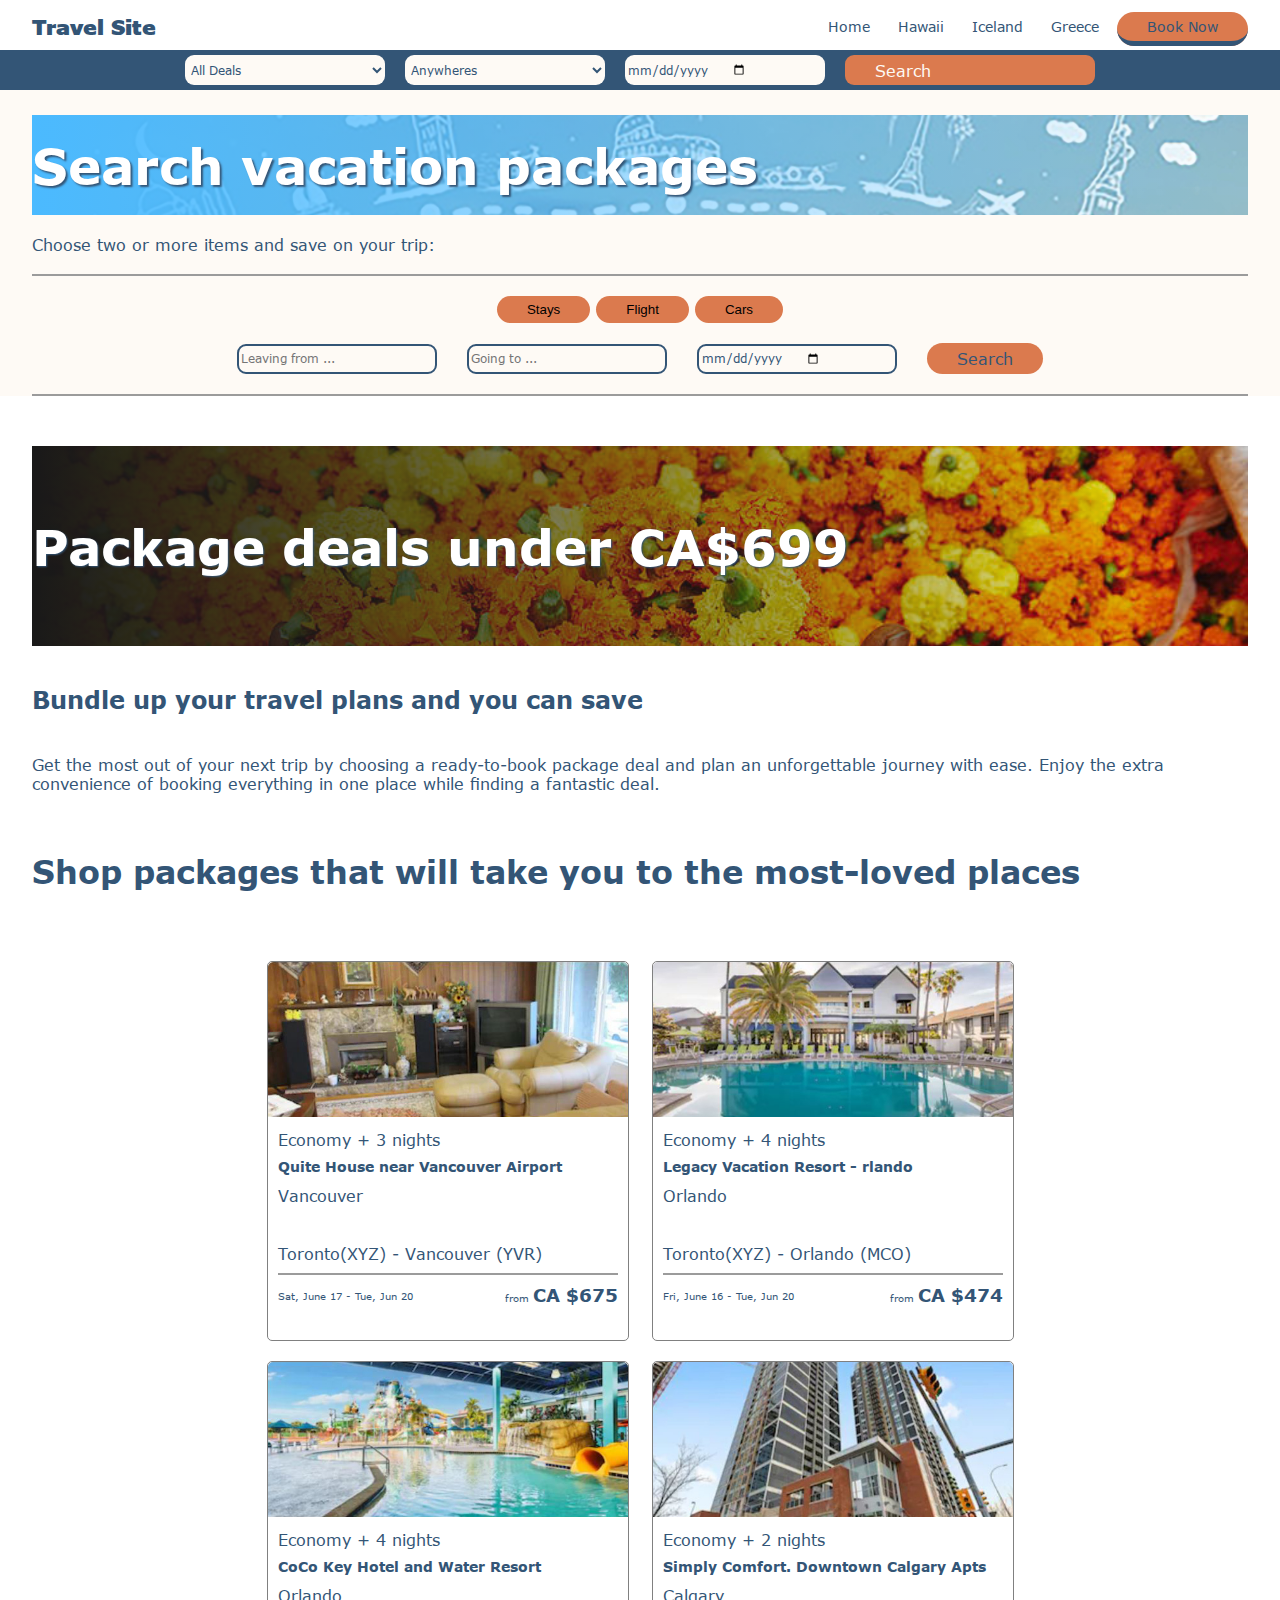
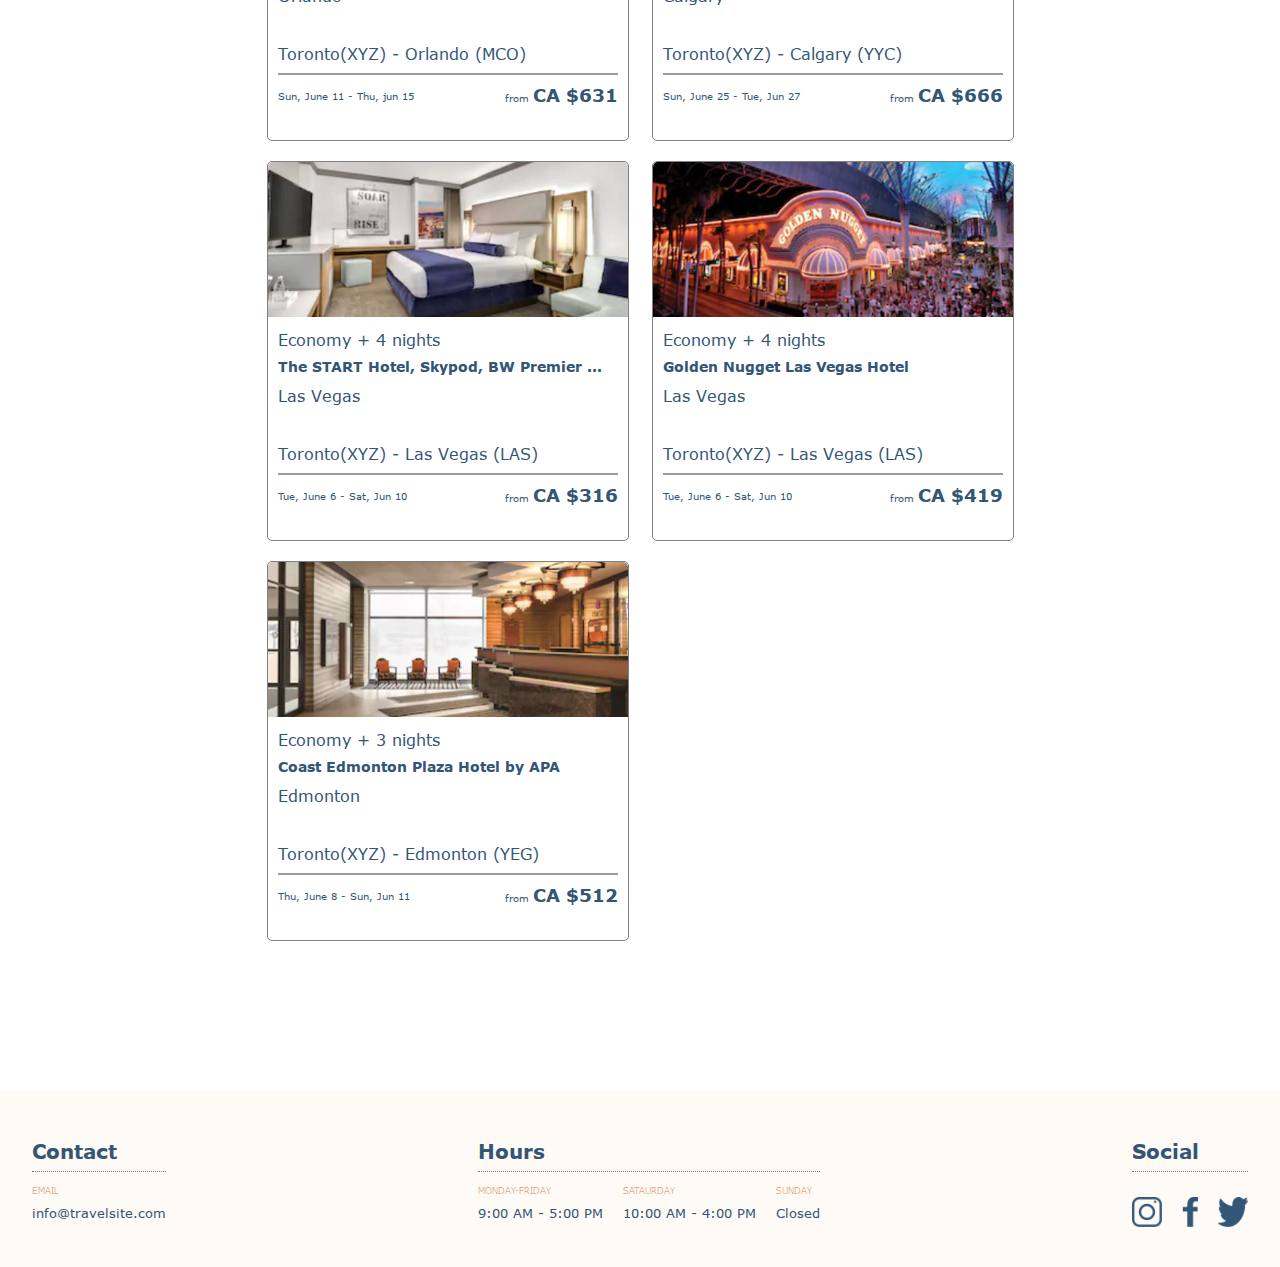
==== commit f2ae3e46: "changing buttons with <a> element to be able to link properly" ====
--- a/pages/book-now.html
+++ b/pages/book-now.html
@@ -92,7 +92,7 @@
 
           <input type="date" id="Date" name="date" placeholder="Select Dates" />
 
-          <button type="submit" class="btn" id="searchbtn">Search</button>
+          <a href="../pages/book-now.html"" class="btn" id="searchbtn">Search</a>
         </form>
       </div>
 
@@ -134,7 +134,7 @@
             placeholder="Going to ..."
           />
           <input type="date" id="Date" name="date" placeholder="Select Dates" />
-          <button class="btn">Search</button>
+          <a href="../pages/book-now.html" class="btn">Search</a>
         </form>
         <hr />
       </div>
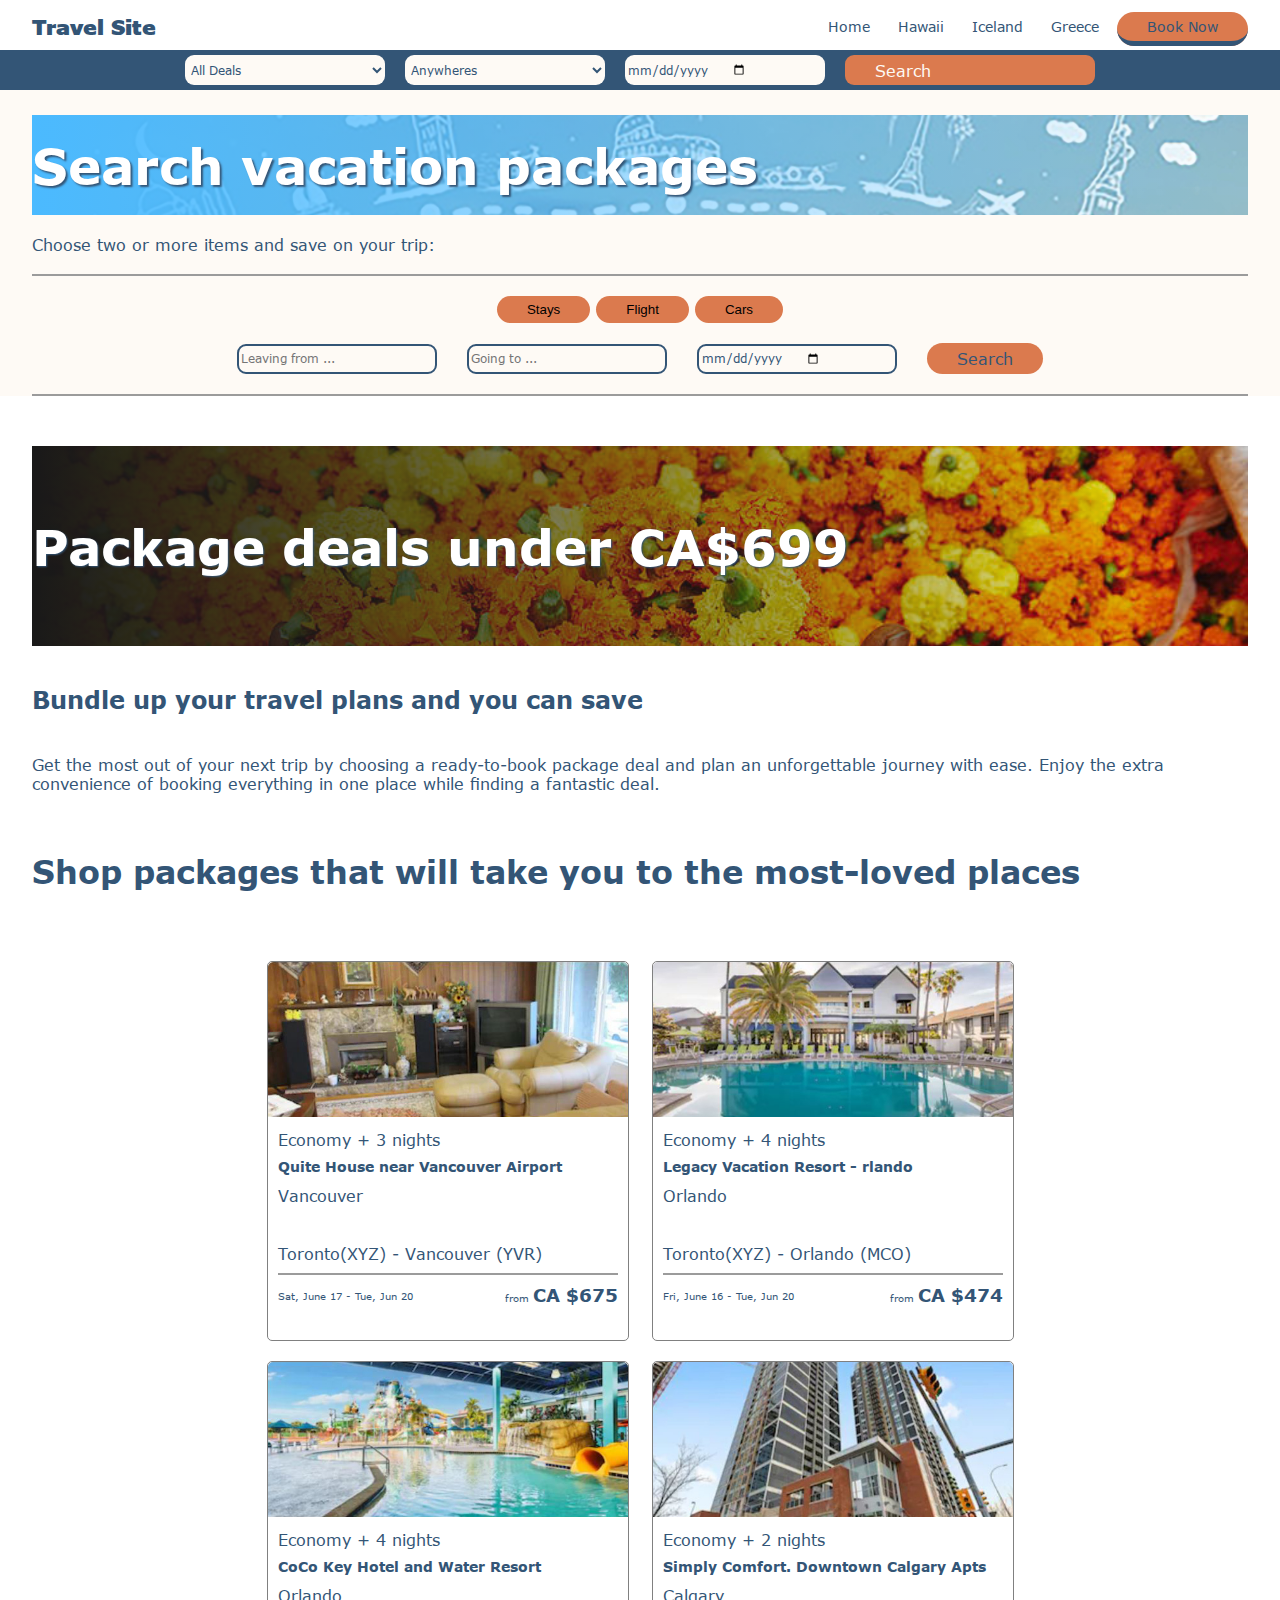
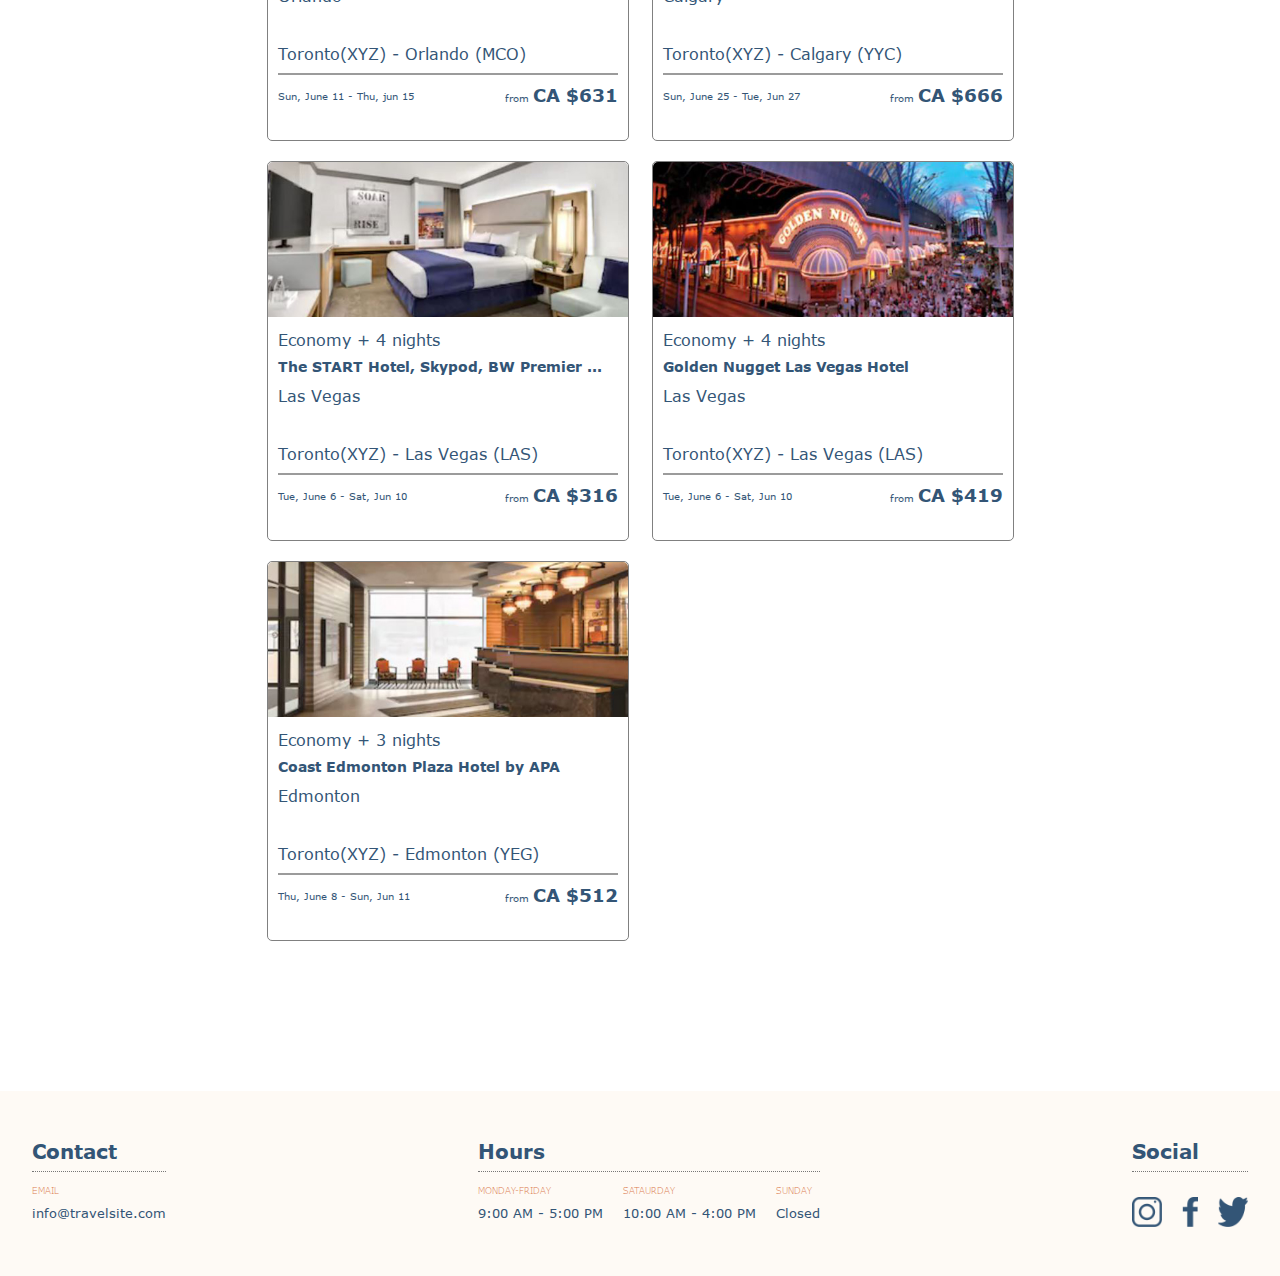
==== commit c3108f95: "add link to social Icons" ====
--- a/pages/book-now.html
+++ b/pages/book-now.html
@@ -302,23 +302,26 @@
         <div class="footer__social">
           <h2>Social</h2>
           <div class="footer__social--logos">
-            <img
-              src="../Assets/Icons/icon-instagram.png"
-              alt="Instageram icon"
-              width="30"
-              height="30"
-            />
-            <img
-              src="../Assets/Icons/icon-facebook.png"
-              alt="facebook icon"
-              height="30"
-            />
-            <img
-              src="../Assets/Icons/icon-twitter.png"
-              alt="Twitter icon"
-              width="30"
-              height="30"
-            />
+            <a href="https://www.instagram.com//">
+              <img
+                src="../Assets/Icons/icon-instagram.png"
+                alt="Instageram icon"
+                width="30"
+                height="30"
+            /></a>
+            <a href="https://www.facebook.com/">
+              <img
+                src="../Assets/Icons/icon-facebook.png"
+                alt="facebook icon"
+                height="30"
+            /></a>
+            <a href="https://twitter.com/i/flow/login">
+              <img
+                src="../Assets/Icons/icon-twitter.png"
+                alt="Twitter icon"
+                width="30"
+                height="30"
+            /></a>
           </div>
         </div>
       </div>
